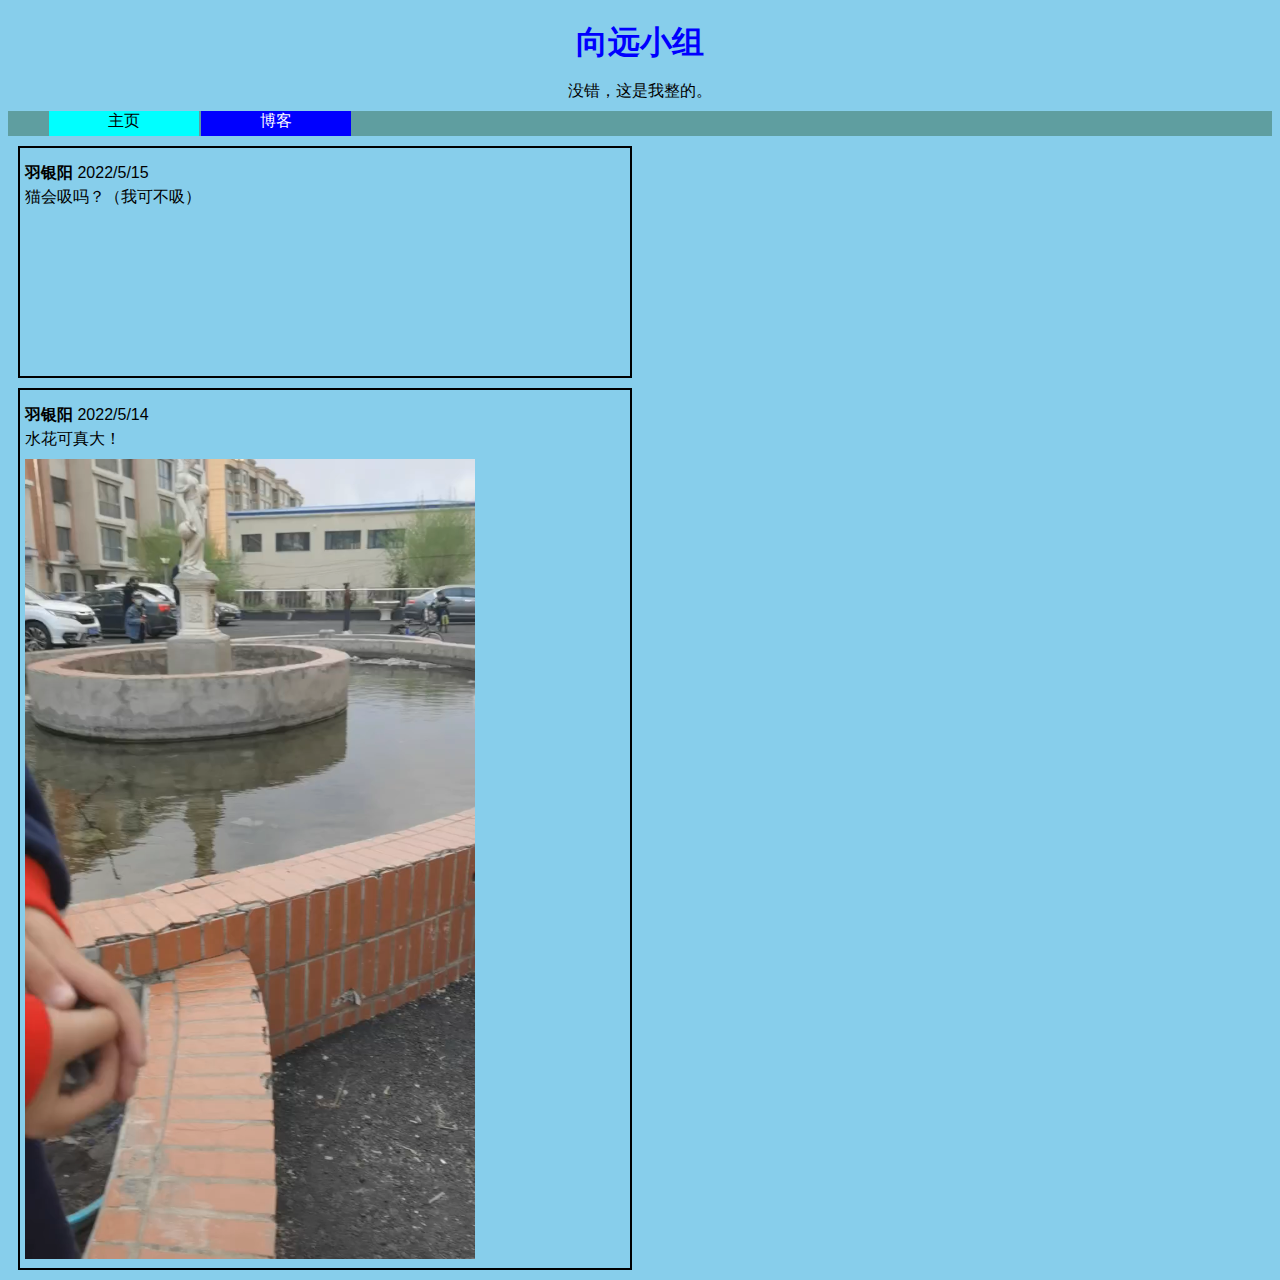
==== blog/index.html @ 3f8a5d25 "upload blog" ====
<!DOCTYPE html>
<html>
	<head>
		<meta charset="UTF-8">
		<title>我的博客</title>
		<link rel="stylesheet" type="text/css" href="../stylesheet/blog.css">
	</head>
    <body>
        <h1>向远小组</h1>
    	<p>没错，这是我整的。</p>
        <nav>
            <ul>
                <li><a href="../index.html">主页</a></li>
                <li id="selected">博客</li>
            </ul>
        </nav>
        <article>
            <p><b>羽银阳</b> 2022/5/15</p>
            <p>猫会吸吗？（我可不吸）</p>
            <video src="../source/20220515.mp4">
        </article>
        <article>
            <p><b>羽银阳</b> 2022/5/14</p>
            <p>水花可真大！</p>
            <video src="../source/20220514.mp4">
        </article>
    </body>
</html>
---- stylesheet/blog.css ----
body
{
	text-align: center;
	font-family: sans-serif;
	background-color: skyblue;
}
h1
{
	color:blue;
}
a
{
	text-decoration: none;
	color:black;
}
p
{
	line-height: 0.5em;
}
nav
{
	background-color: cadetblue;
	overflow: hidden;
	color: white;
	height: 25px;
	padding: 0px;
}
nav li
{
	background-color: aqua;
	list-style: none;
	float: left;
	width: 150px;
	height: 25px;
	margin: -16px 1px 0px 1px;
}
nav li#selected
{
	background-color: blue;
}
article
{
	text-align: left;
	margin: 10px;
	padding: 5px;
	width: 600px;
	border: 2px black solid;
}
video
{
	max-width: 600px;
	max-height: 800px;
}
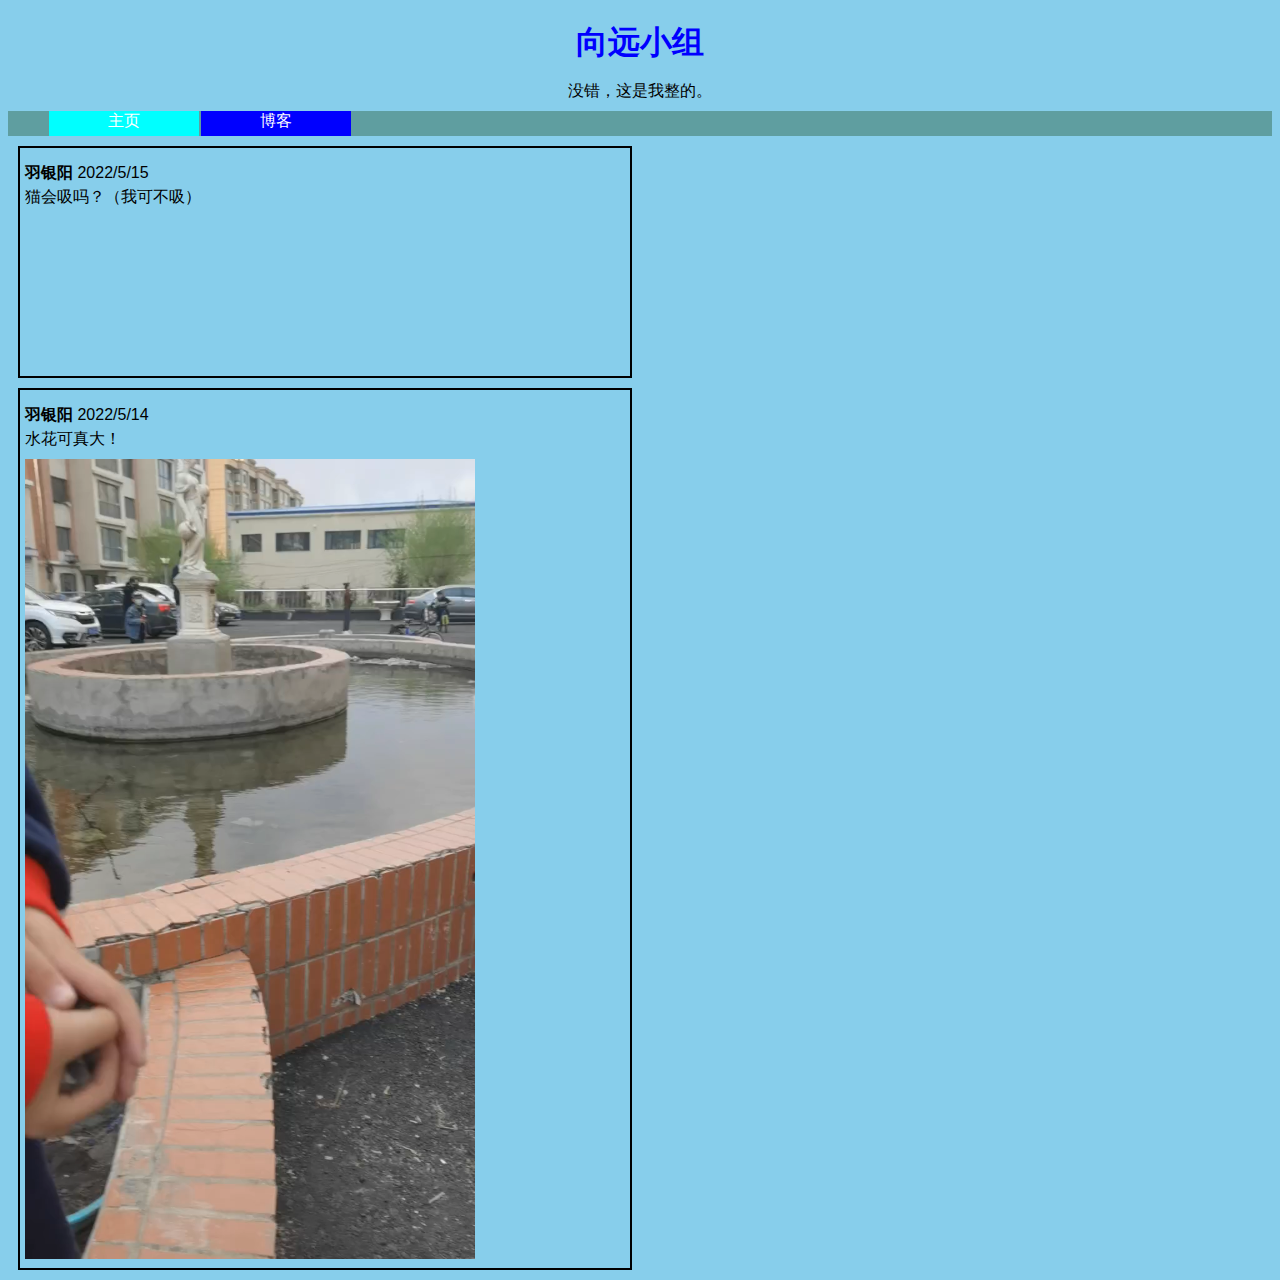
==== commit 8e617520: "Update index.html" ====
--- a/blog/index.html
+++ b/blog/index.html
@@ -17,12 +17,18 @@
         <article>
             <p><b>羽银阳</b> 2022/5/15</p>
             <p>猫会吸吗？（我可不吸）</p>
-            <video src="../source/20220515.mp4">
+            <video>
+                <source src="../source/20220515.mp4">
+                加载中......
+            </video>
         </article>
         <article>
             <p><b>羽银阳</b> 2022/5/14</p>
             <p>水花可真大！</p>
-            <video src="../source/20220514.mp4">
+            <video>
+                <source src="../source/20220514.mp4">
+                加载中......
+            </video>
         </article>
     </body>
 </html>
--- a/stylesheet/blog.css
+++ b/stylesheet/blog.css
@@ -38,6 +38,10 @@
 {
 	background-color: blue;
 }
+nav li a
+{
+	color: white;
+}
 article
 {
 	text-align: left;
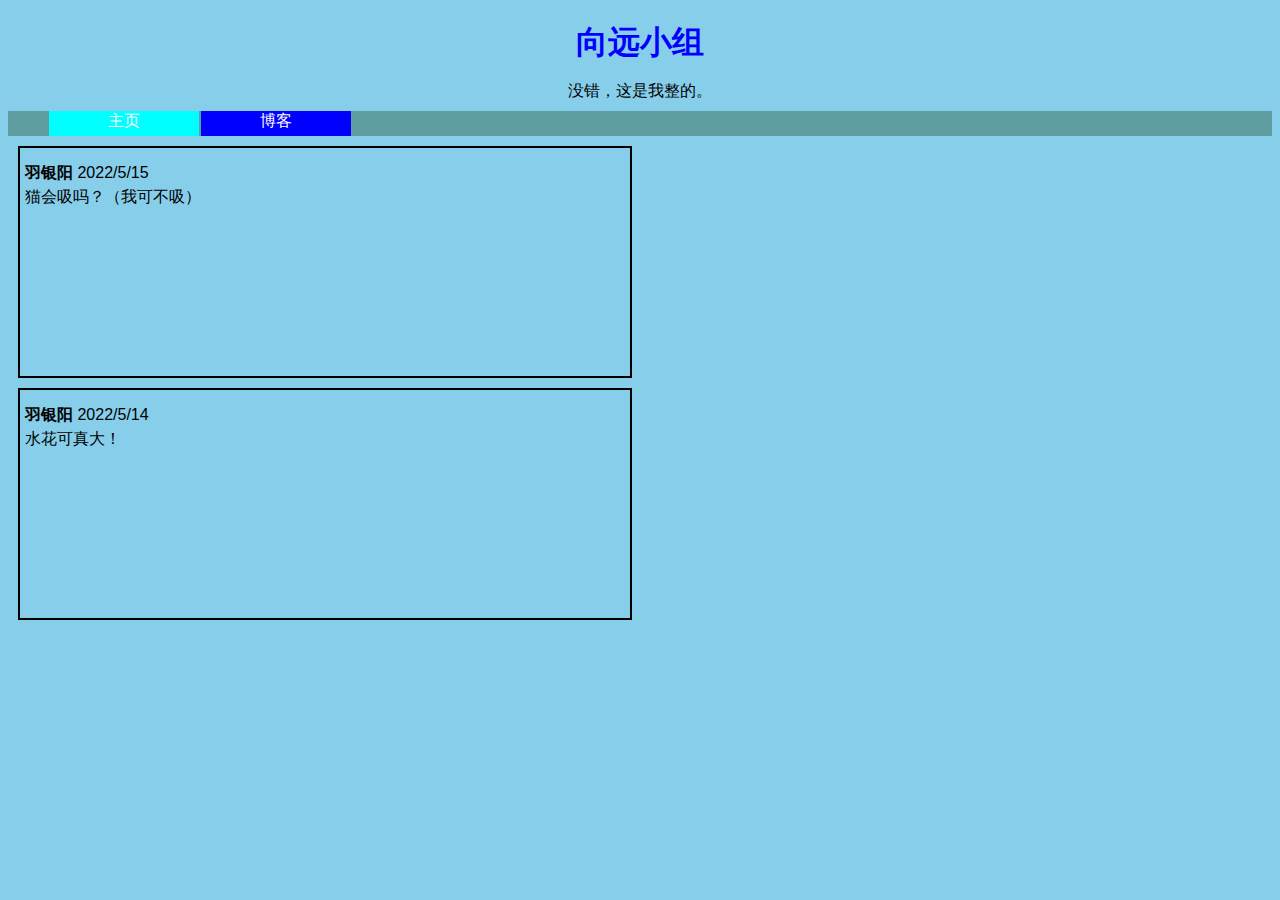
==== commit de0ef0ac: "fix video format" ====
--- a/blog/index.html
+++ b/blog/index.html
@@ -19,15 +19,17 @@
             <p>猫会吸吗？（我可不吸）</p>
             <video>
                 <source src="../source/20220515.mp4">
-                加载中......
+                <source src="../source/20220515.ogg">
+                <source src="../source/20220515.webm">
             </video>
         </article>
         <article>
             <p><b>羽银阳</b> 2022/5/14</p>
             <p>水花可真大！</p>
             <video>
-                <source src="../source/20220514.mp4">
-                加载中......
+                <source src="../source/20220515.mp4">
+                <source src="../source/20220515.ogg">
+                <source src="../source/20220515.webm">
             </video>
         </article>
     </body>
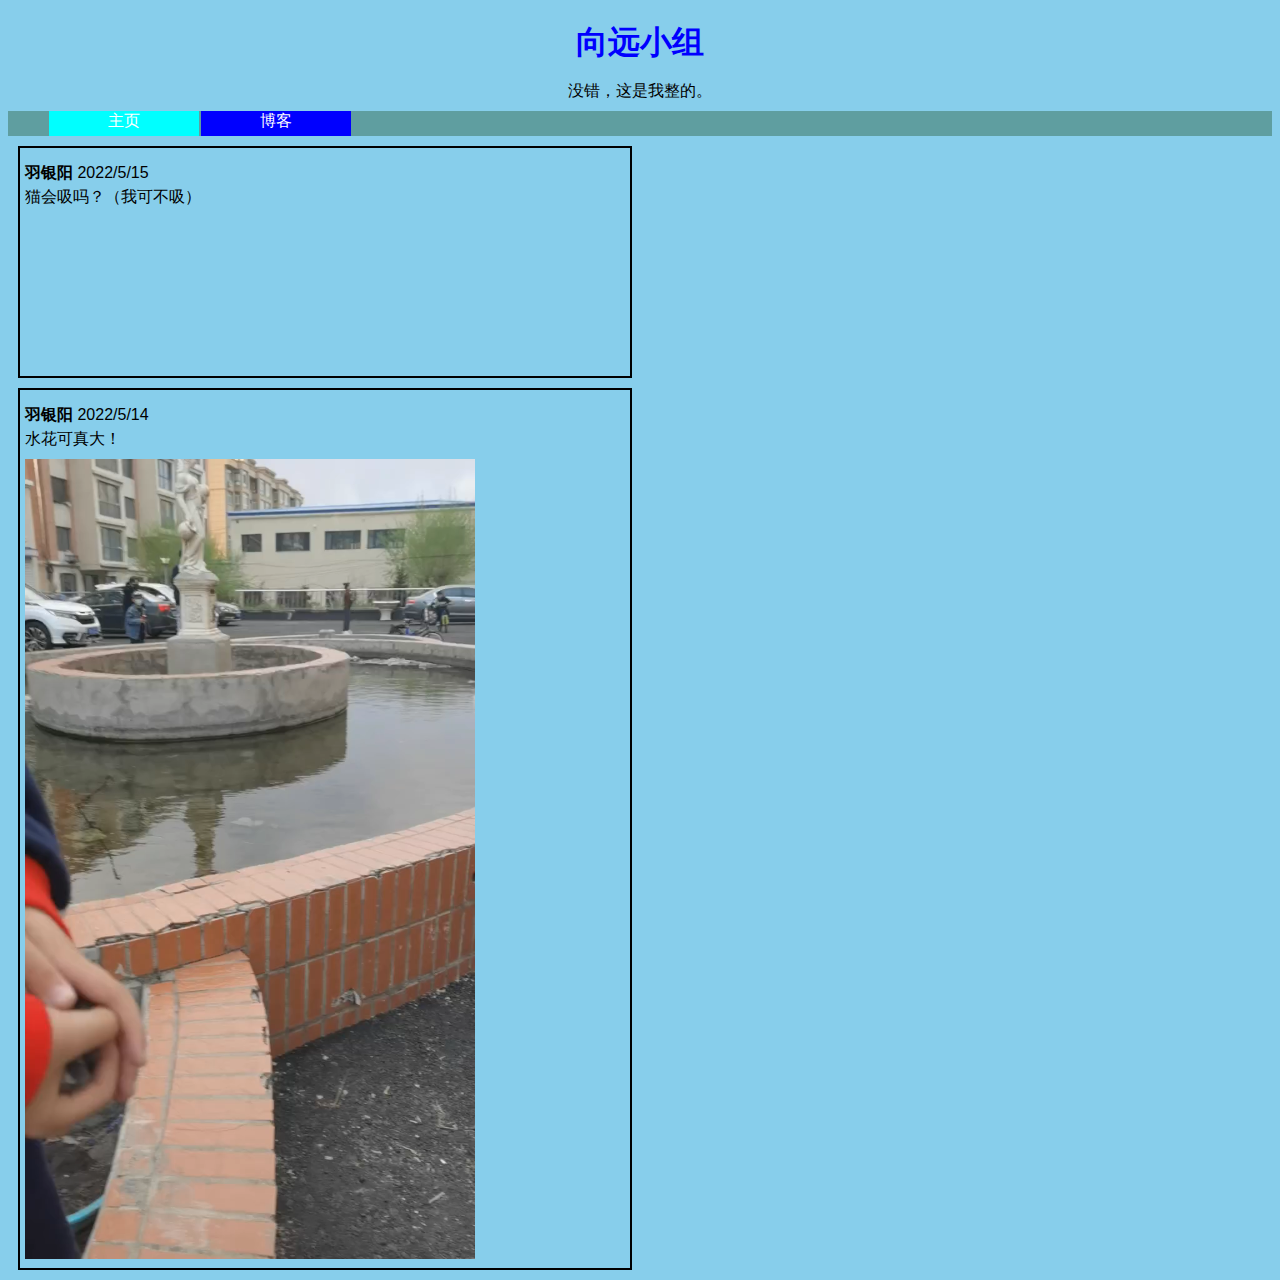
==== commit 0c8401a4: "Merge branch 'main' of https://github.com/XYChild/XYChild.github.io" ====
--- a/blog/index.html
+++ b/blog/index.html
@@ -19,17 +19,26 @@
             <p>猫会吸吗？（我可不吸）</p>
             <video>
                 <source src="../source/20220515.mp4">
+<<<<<<< HEAD
                 <source src="../source/20220515.ogg">
                 <source src="../source/20220515.webm">
+=======
+                加载中......
+>>>>>>> 8e617520a24f8c08b26af3d6ba302e56ad613c3f
             </video>
         </article>
         <article>
             <p><b>羽银阳</b> 2022/5/14</p>
             <p>水花可真大！</p>
             <video>
-                <source src="../source/20220515.mp4">
-                <source src="../source/20220515.ogg">
-                <source src="../source/20220515.webm">
+<<<<<<< HEAD
+                <source src="../source/20220514.mp4">
+                <source src="../source/20220514.ogg">
+                <source src="../source/20220514.webm">
+=======
+                <source src="../source/20220514.mp4">
+                加载中......
+>>>>>>> 8e617520a24f8c08b26af3d6ba302e56ad613c3f
             </video>
         </article>
     </body>
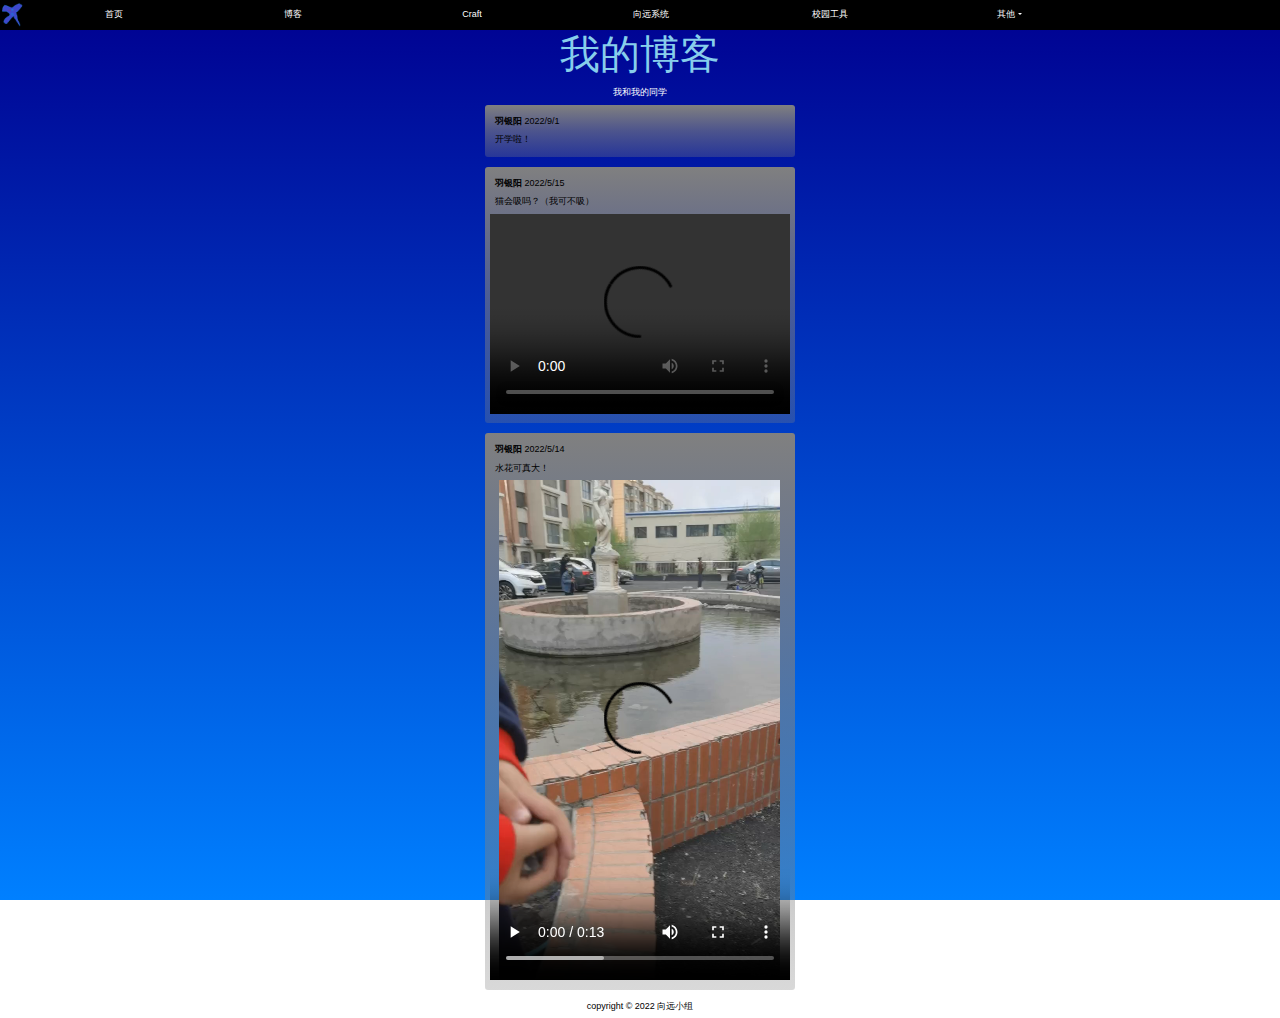
==== commit bffc8253: "2022/09/12日更改 1.全面更改样式 2.将“同学”改为“博客” 3.添加子条目：序列、rick和哔哩哔哩 4.添加logo 5.去除craft.css 6.重新引用bootstrap依赖项" ====
--- a/blog/index.html
+++ b/blog/index.html
@@ -1,45 +1,57 @@
 <!DOCTYPE html>
 <html>
-	<head>
-		<meta charset="UTF-8">
-		<title>我的博客</title>
-		<link rel="stylesheet" type="text/css" href="../stylesheet/blog.css">
-	</head>
-    <body>
-        <h1>向远小组</h1>
-    	<p>没错，这是我整的。</p>
-        <nav>
-            <ul>
-                <li><a href="../index.html">主页</a></li>
-                <li id="selected">博客</li>
+
+<head>
+    <meta charset="UTF-8">
+    <meta name="viewport" content="width=device-width,height=device-height,initial-scale=1.0">
+    <title>博客</title>
+    <link href="../bootstrap/css/bootstrap.min.css" rel="stylesheet">
+    <link href="../imgs/logo.png" rel="shortcut icon" type="image/x-icon">
+    <link rel="stylesheet" type="text/css" href="../stylesheet/mainpage.css">
+    <script src="https://cdn.staticfile.org/jquery/3.2.1/jquery.min.js"></script>
+    <script src="https://cdn.staticfile.org/popper.js/1.15.0/umd/popper.min.js"></script>
+    <script src="https://cdn.staticfile.org/twitter-bootstrap/4.3.1/js/bootstrap.min.js"></script>
+</head>
+
+<body>
+    <header class="fixed-top">
+        <nav class="nav navbar-nav" role="navigation">
+            <ul class="nav">
+                <img id="logo" src="../imgs/logo.png" width="24" height="24">
+                <li class="nav-link"><a href="../index.html">首页</a></li>
+                <li class="nav-link"><a href="#">博客</a></li>
+                <li class="nav-link"><a href="../craft/index.html">Craft</a></li>
+                <li class="nav-link"><a href="../xyos/index.html">向远系统</a></li>
+                <li class="nav-link"><a href="../schtool/index.html">校园工具</a></li>
+                <li class="nav-link dropdown">
+                    <a href="#" id="dropdownMenuLink" class="dropdown-toggle" data-toggle="dropdown"
+                        aria-expanded="false">其他</a>
+                    <div class="dropdown-menu" aria-labelledby="dropdownMenuLink">
+                        <a href="../keymake/index.html" class="dropdown-item">密钥生成器</a>
+                        <a href="https://vdse.bdstatic.com//192d9a98d782d9c74c96f09db9378d93.mp4" class="dropdown-item">千万不要点</a>
+                        <a href="https://space.bilibili.com/511437326" class="dropdown-item">我的B站</a>
+                    </div>
+                </li>
             </ul>
         </nav>
-        <article>
-            <p><b>羽银阳</b> 2022/5/15</p>
-            <p>猫会吸吗？（我可不吸）</p>
-            <video>
-                <source src="../source/20220515.mp4">
-<<<<<<< HEAD
-                <source src="../source/20220515.ogg">
-                <source src="../source/20220515.webm">
-=======
-                加载中......
->>>>>>> 8e617520a24f8c08b26af3d6ba302e56ad613c3f
-            </video>
-        </article>
-        <article>
-            <p><b>羽银阳</b> 2022/5/14</p>
-            <p>水花可真大！</p>
-            <video>
-<<<<<<< HEAD
-                <source src="../source/20220514.mp4">
-                <source src="../source/20220514.ogg">
-                <source src="../source/20220514.webm">
-=======
-                <source src="../source/20220514.mp4">
-                加载中......
->>>>>>> 8e617520a24f8c08b26af3d6ba302e56ad613c3f
-            </video>
-        </article>
-    </body>
-</html>
+    </header>
+    <h1>我的博客</h1>
+    <p id="head">我和我的同学</p>
+    <article>
+        <p><b>羽银阳</b> 2022/9/1</p>
+        <p>开学啦！</p>
+    </article>
+    <article>
+        <p><b>羽银阳</b> 2022/5/15</p>
+        <p>猫会吸吗？（我可不吸）</p>
+        <video controls src="videos/20220515.mp4" width="300px" height="200px">
+    </article>
+    <article>
+        <p><b>羽银阳</b> 2022/5/14</p>
+        <p>水花可真大！</p>
+        <video controls src="videos/20220514.mp4" width="300px" height="500px">
+    </article>
+    <p>copyright &copy; 2022 向远小组</p>
+</body>
+
+</html>--- a/stylesheet/mainpage.css
+++ b/stylesheet/mainpage.css
@@ -0,0 +1,88 @@
+body
+{
+	text-align: center;
+	font-family: sans-serif;
+	font-size: xx-small;
+	background: linear-gradient(to bottom,rgb(0, 0, 144),rgb(0, 128, 256)) no-repeat fixed 100%;
+	padding-top: 30px;
+}
+p
+{
+	color: black;
+	margin: 5px;
+}
+header
+{
+	background: rgb(0, 0, 0);
+	height: 30px;
+}
+ul
+{
+	display: inline;
+	color: white;
+}
+h1
+{
+	color:skyblue;
+}
+a
+{
+	text-decoration: none;
+	color: black;
+}
+li
+{
+	width: 14vw;
+}
+li a
+{
+	color: white;
+}
+p#head
+{
+	color: white;
+}
+article
+{
+	text-align: left;
+	min-width: max-content;
+	width: 310px;
+	max-width: 500px;
+	margin: 0px auto 10px;
+	padding: 5px;
+	border-radius: 3px;
+	background: linear-gradient(to bottom,rgba(128, 128, 128, 1),rgba(128, 128, 128, 0.6),rgba(128, 128, 128, 0.3));
+}
+.content
+{
+	margin: 0px auto 5px;
+	width: 85vw;
+	padding: 10px;
+	background: linear-gradient(to bottom,rgba(128, 128, 128, 1),rgba(128, 128, 128, 0.7),rgba(128, 128, 128, 0.3));
+	min-width: max-content;
+}
+.card
+{
+	margin: 20px;
+}
+.card-header, .card-footer
+{
+	background: #999;
+}
+#logo
+{
+	margin: auto 0px;
+}
+.dropdown
+{
+	color: white;
+}
+.dropdown-menu
+{
+	background-color: black;
+}
+.dropdown-item
+{
+	color: white;
+	font-size: x-small;
+}